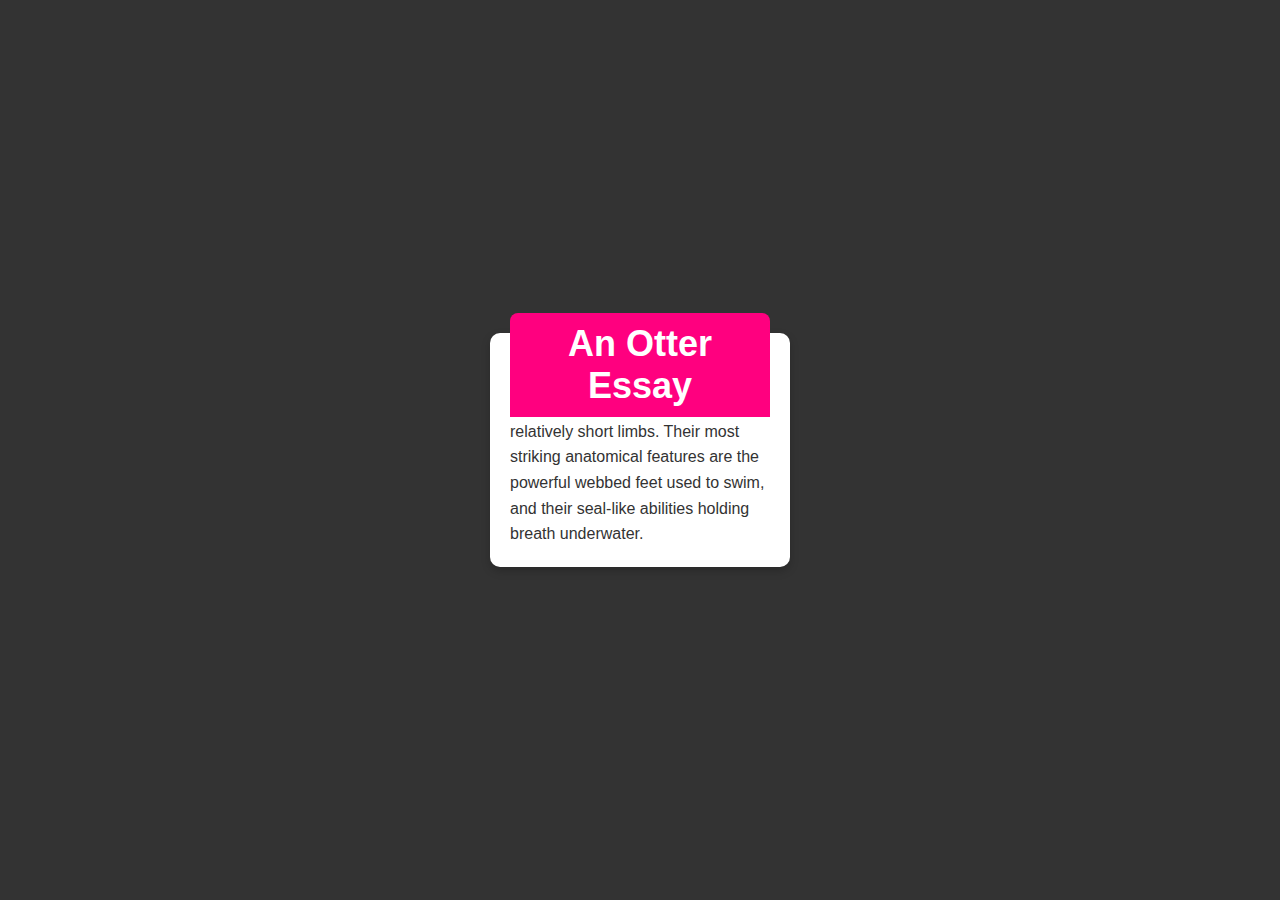
==== index.html @ 8a9dace4 "initial commit" ====
<!DOCTYPE html>
<html>
  <head>
    <title>Otter Essay Design</title>
    <link rel="stylesheet" href="style.css" />
  </head>

  <body>
    <div class="container">
      <div class="card">
        <div class="card-header">
          <h2>An Otter Essay</h2>
        </div>

        <div class="card-body">
          <p>
            Otters have long, slim bodies and relatively short limbs. Their most
            striking anatomical features are the powerful webbed feet used to
            swim, and their seal-like abilities holding breath underwater.
          </p>
        </div>
      </div>
    </div>
  </body>
</html>
---- style.css ----
* {
  margin: 0;

  padding: 0;

  box-sizing: border-box;
}

body {
  background-color: #333;

  display: flex;

  justify-content: center;

  align-items: center;

  height: 100vh;

  font-family: Arial, sans-serif;
}

.container {
  display: flex;

  justify-content: center;

  align-items: center;

  height: 100%;

  width: 100%;
}

.card {
  background-color: #fff;

  border-radius: 10px;

  box-shadow: 0 4px 10px rgba(0, 0, 0, 0.2);

  width: 300px;

  padding: 20px;

  position: relative;
}

.card-header {
  background-color: #ff007f;

  padding: 10px;

  border-radius: 8px 8px 0 0;

  color: white;

  text-align: center;

  font-weight: bold;

  font-size: 1.5em;

  position: absolute;

  top: -20px;

  left: 20px;

  right: 20px;

  z-index: 1;
}

.card-body {
  padding-top: 40px;

  color: #333;

  font-size: 1em;

  line-height: 1.6em;
}
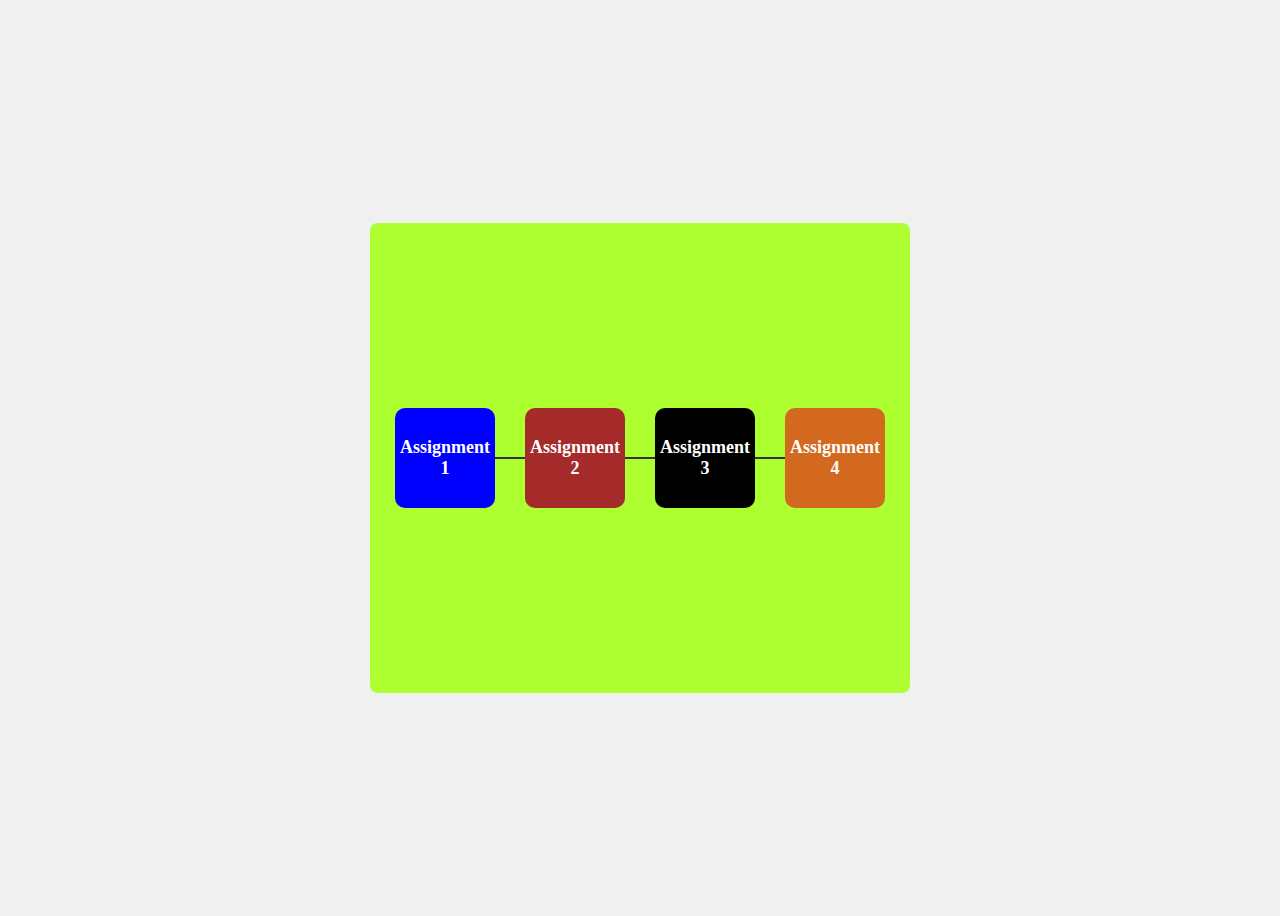
==== commit e0ef6433: "third commit" ====
--- a/index.html
+++ b/index.html
@@ -1,25 +1,15 @@
 <!DOCTYPE html>
 <html>
-  <head>
-    <title>Otter Essay Design</title>
-    <link rel="stylesheet" href="style.css" />
-  </head>
-
-  <body>
-    <div class="container">
-      <div class="card">
-        <div class="card-header">
-          <h2>An Otter Essay</h2>
+    <head>
+        <title>Assignment Main</title>
+        <link rel="stylesheet" href="style.css"/>
+    </head>
+    <body>
+        <div class="container">
+            <div class="box ass-1"><a href="index.html" target="_blank">Assignment 1</a></div>
+            <div class="box ass-2"><a href="index2.html" target="_blank">Assignment 2</a></div>
+            <div class="box ass-3"><a href="index3.html" target="_blank">Assignment 3</a></div>
+            <div class="box ass-4"><a href="index4.html" target="_blank">Assignment 4</a></div>
         </div>
-
-        <div class="card-body">
-          <p>
-            Otters have long, slim bodies and relatively short limbs. Their most
-            striking anatomical features are the powerful webbed feet used to
-            swim, and their seal-like abilities holding breath underwater.
-          </p>
-        </div>
-      </div>
-    </div>
-  </body>
-</html>
+    </body>
+</html>--- a/style.css
+++ b/style.css
@@ -1,83 +1,78 @@
-* {
-  margin: 0;
-
-  padding: 0;
-
-  box-sizing: border-box;
-}
-
 body {
-  background-color: #333;
-
   display: flex;
-
   justify-content: center;
-
   align-items: center;
-
   height: 100vh;
-
-  font-family: Arial, sans-serif;
+  background-color: #f0f0f0;
 }
 
 .container {
   display: flex;
-
   justify-content: center;
-
   align-items: center;
-
-  height: 100%;
-
-  width: 100%;
-}
-
-.card {
-  background-color: #fff;
-
-  border-radius: 10px;
-
-  box-shadow: 0 4px 10px rgba(0, 0, 0, 0.2);
-
-  width: 300px;
-
-  padding: 20px;
-
+  height: 50vh;
+  background-color: greenyellow;
+  border-radius: 8px;
+  padding: 10px;
+  width: auto;
   position: relative;
 }
 
-.card-header {
-  background-color: #ff007f;
-
-  padding: 10px;
-
-  border-radius: 8px 8px 0 0;
-
+.box {
+  width: 100px;
+  height: 100px;
+  display: flex;
+  justify-content: center;
+  align-items: center;
   color: white;
-
-  text-align: center;
-
+  font-size: 18px;
   font-weight: bold;
-
-  font-size: 1.5em;
-
-  position: absolute;
-
-  top: -20px;
-
-  left: 20px;
-
-  right: 20px;
-
-  z-index: 1;
+  border-radius: 10px;
+  margin: 0 15px;
+  position: relative;
 }
 
-.card-body {
-  padding-top: 40px;
+.box::after {
+  content: "";
+  position: absolute;
+  top: 50%;
+  right: -30px;
+  width: 30px;
+  height: 2px;
+  background-color: #333;
+  transform: translateY(-50%);
+}
 
-  color: #333;
+.box:last-child::after {
+  display: none;
+}
 
-  font-size: 1em;
+.ass-1 {
+  background-color: blue;
+  text-align: center;
+}
 
-  line-height: 1.6em;
+.ass-2 {
+  background-color: brown;
+  text-align: center;
 }
+
+.ass-3 {
+  background-color: black;
+  text-align: center;
+}
+
+.ass-4 {
+  background-color: chocolate;
+  text-align: center;
+}
+
+.box a {
+  color: inherit;
+  text-decoration: none;
+  width: 100%;
+  height: 100%;
+  display: flex;
+  justify-content: center;
+  align-items: center;
+}
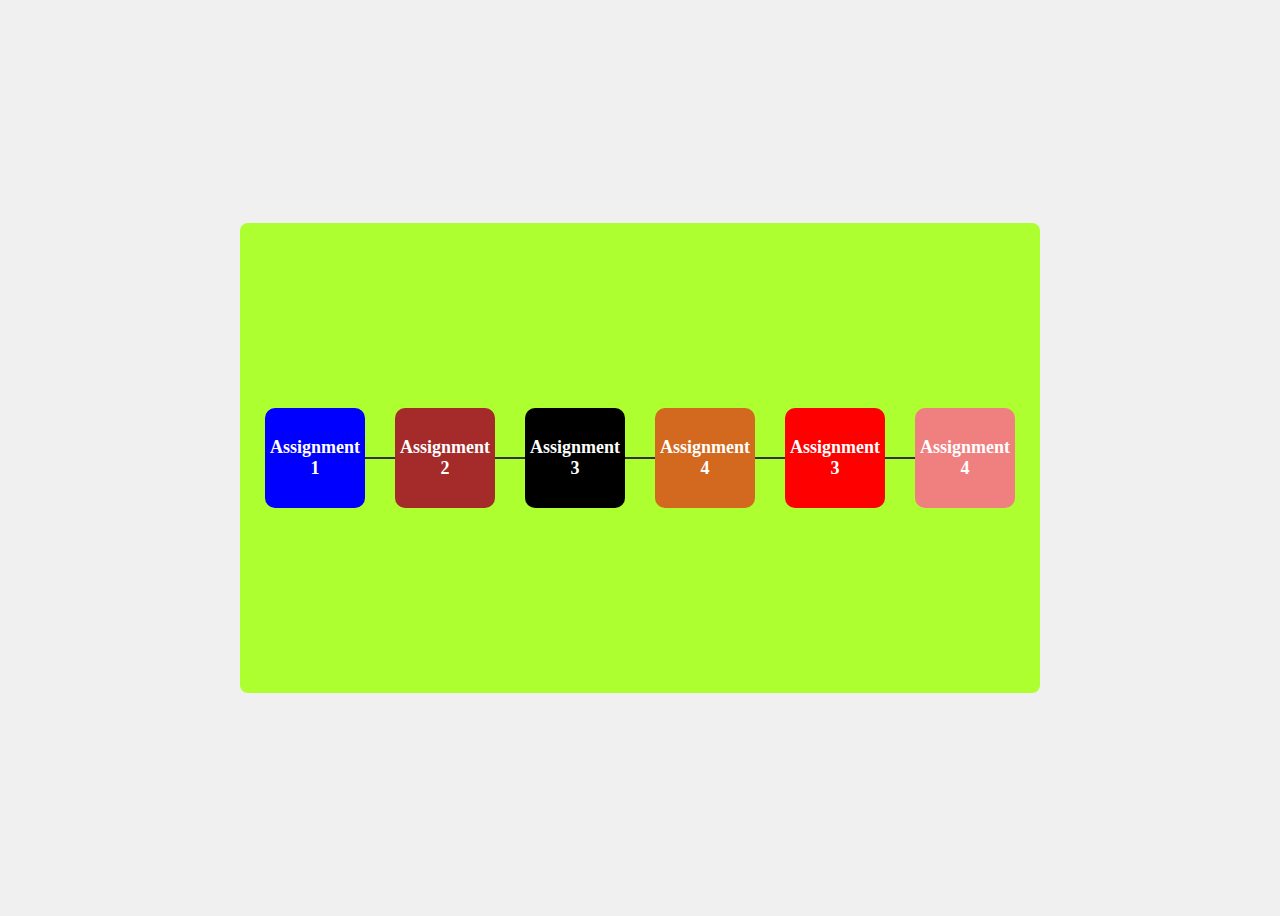
==== commit 5a719603: "New changes" ====
--- a/index.html
+++ b/index.html
@@ -1,15 +1,19 @@
 <!DOCTYPE html>
-<html>
+<html lang="en">
     <head>
+        <meta charset="UTF-8">
+  <meta name="viewport" content="width=device-width, initial-scale=1.0">
         <title>Assignment Main</title>
         <link rel="stylesheet" href="style.css"/>
     </head>
     <body>
         <div class="container">
-            <div class="box ass-1"><a href="index.html" target="_blank">Assignment 1</a></div>
+            <div class="box ass-1"><a href="index1.html" target="_blank">Assignment 1</a></div>
             <div class="box ass-2"><a href="index2.html" target="_blank">Assignment 2</a></div>
             <div class="box ass-3"><a href="index3.html" target="_blank">Assignment 3</a></div>
             <div class="box ass-4"><a href="index4.html" target="_blank">Assignment 4</a></div>
+            <div class="box ass-5"><a href="index5.html" target="_blank">Assignment 3</a></div>
+            <div class="box ass-6"><a href="index6.html" target="_blank">Assignment 4</a></div>
         </div>
     </body>
 </html>--- a/style.css
+++ b/style.css
@@ -67,6 +67,18 @@
   text-align: center;
 }
 
+
+
+.ass-5 {
+  background-color:red;
+  text-align: center;
+}
+
+
+.ass-6 {
+  background-color: lightcoral;
+  text-align: center;
+}
 .box a {
   color: inherit;
   text-decoration: none;
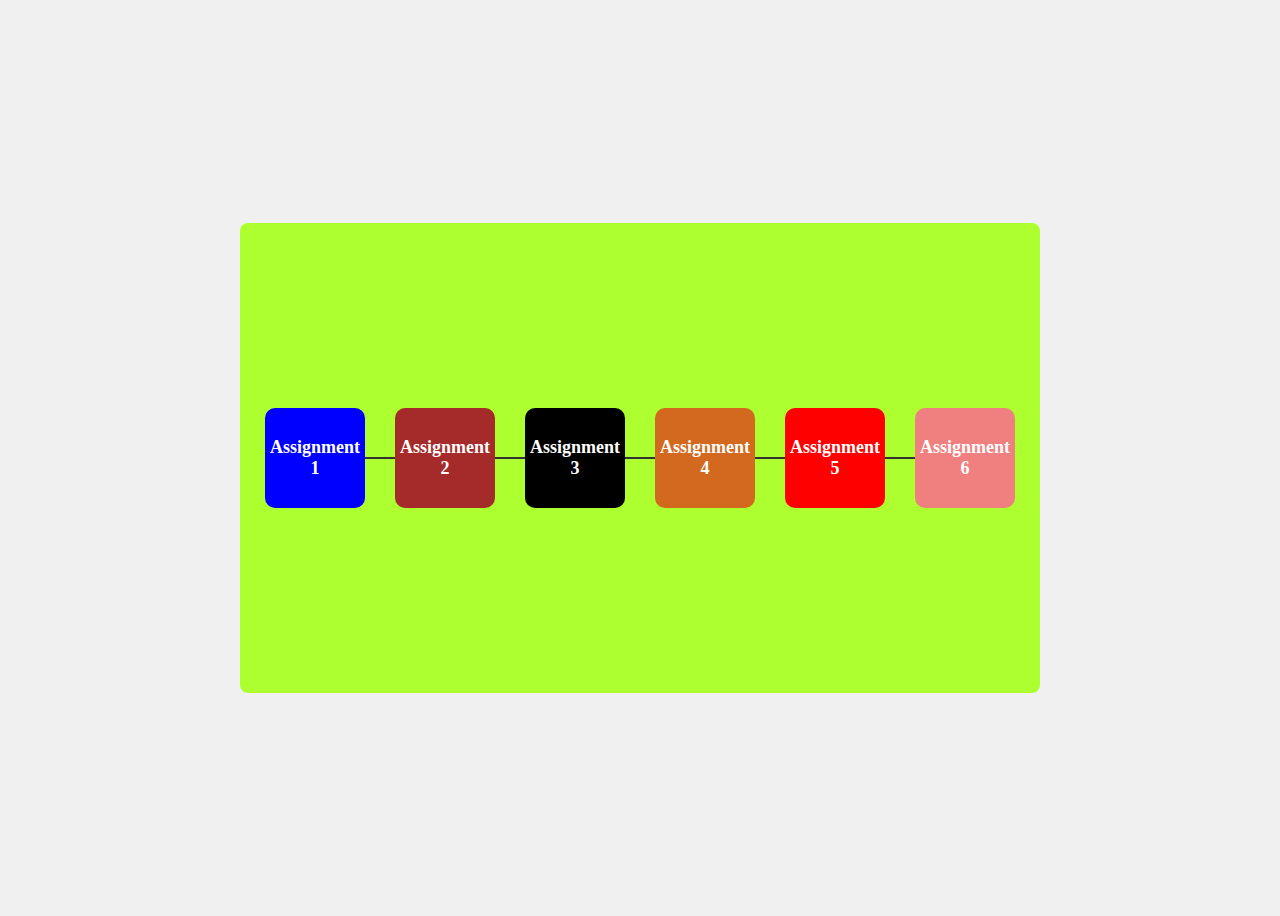
==== commit 3b6a7bca: "Last Commit" ====
--- a/index.html
+++ b/index.html
@@ -12,8 +12,8 @@
             <div class="box ass-2"><a href="index2.html" target="_blank">Assignment 2</a></div>
             <div class="box ass-3"><a href="index3.html" target="_blank">Assignment 3</a></div>
             <div class="box ass-4"><a href="index4.html" target="_blank">Assignment 4</a></div>
-            <div class="box ass-5"><a href="index5.html" target="_blank">Assignment 3</a></div>
-            <div class="box ass-6"><a href="index6.html" target="_blank">Assignment 4</a></div>
+            <div class="box ass-5"><a href="index5.html" target="_blank">Assignment 5</a></div>
+            <div class="box ass-6"><a href="index6.html" target="_blank">Assignment 6</a></div>
         </div>
     </body>
 </html>